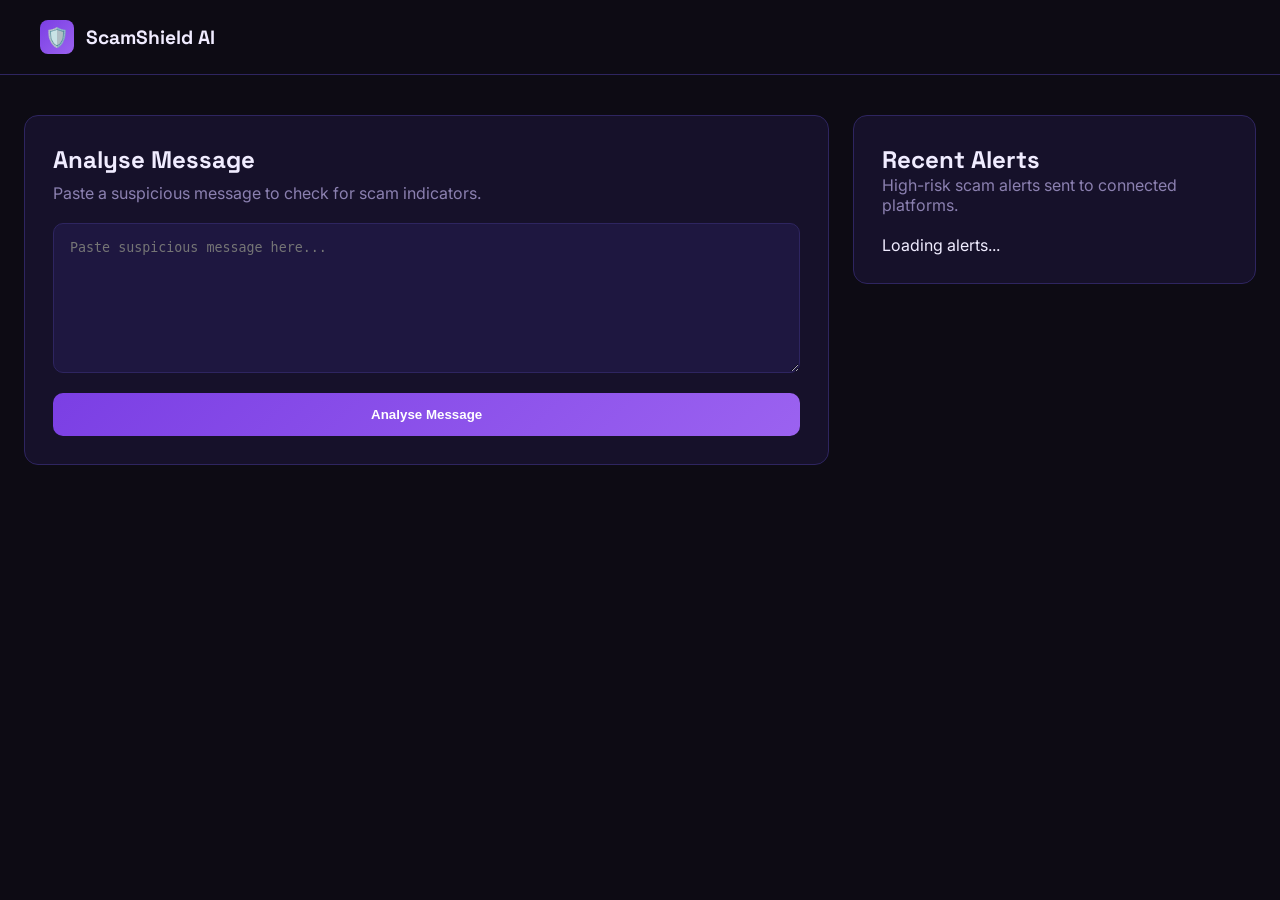
==== frontend/index.html @ b4193069 "Added Frontend" ====
<!DOCTYPE html>
<html lang="en">
<head>
  <meta charset="UTF-8">
  <meta name="viewport" content="width=device-width, initial-scale=1.0">
  <title>ScamShield AI</title>

  <link rel="preconnect" href="https://fonts.googleapis.com">
  <link rel="preconnect" href="https://fonts.gstatic.com" crossorigin>
  <link
    href="https://fonts.googleapis.com/css2?family=Inter:wght@400;500;600;700&family=Space+Grotesk:wght@500;700&display=swap"
    rel="stylesheet"
  >

  <link rel="stylesheet" href="styles.css">
</head>
<body>

  <nav>
    <div class="logo">
      <div class="logo-icon">🛡️</div>
      ScamShield AI
    </div>
  </nav>

  <main>

    <section class="card">

      <h1>Analyse Message</h1>

      <p class="subtitle">
        Paste a suspicious message to check for scam indicators.
      </p>

      <textarea
        id="msgInput"
        placeholder="Paste suspicious message here..."
      ></textarea>

      <button
        class="analyse-btn"
        onclick="analyseMessage()"
      >
        Analyse Message
      </button>

      <div
        class="result"
        id="result"
        style="display:none;"
      >

        <div class="result-header">

          <span class="risk-badge" id="riskLabel">
            HIGH RISK
          </span>

          <span class="risk-score" id="riskScore">
            Score: 0/100
          </span>

        </div>

        <h3>Why was this flagged?</h3>
        <p id="resultWhy"></p>
        <div
          class="result-tags"
          id="resultTags"
        ></div>
        <div
          id="decisionPanel"
          style="display:none;"
        >
          <div class="cooling-banner">
            Please take a moment before continuing.
            Time remaining:
            <span id="coolingTimer">30</span>s
          </div>
          <div class="override-row">
            <button
              class="btn-override btn-dismiss"
              onclick="cancelAction()"
            >
              Cancel
            </button>
            <button
              class="btn-override btn-confirm"
              id="proceedBtn"
              disabled
              onclick="proceedAnyway()"
            >
              Proceed Anyway
          </button>
          </div>
        </div>
        <div
          id="escalationPanel"
          style="display:none;"
        >
          <h3>🚨 Payment Blocked</h3>
          <p>
            This transaction has been escalated to a fraud analyst
            for manual review.
          </p>
          <p>
            Reference Number:
            <strong id="referenceNumber"></strong>
          </p>

        </div>
        </div>
    </section>
    <section class="card alerts-card">

      <h2>Recent Alerts</h2>

      <p class="subtitle">
        High-risk scam alerts sent to connected platforms.
      </p>

      <div id="alertsList">
        Loading alerts...
      </div>

    </section>

  </main>

  <script src="app.js"></script>
</body>
</html>
---- frontend/styles.css ----
* {
  margin: 0;
  padding: 0;
  box-sizing: border-box;
}

:root {
  --bg: #0D0B14;
  --surface: #16112A;
  --surface2: #1E1740;
  --border: #2E2560;

  --violet: #7B3FE4;
  --violet-mid: #9B62F0;
  --violet-soft: #C4A8FF;

  --text: #F0ECFF;
  --muted: #8B80B0;

  --green: #2ECC71;
  --amber: #F39C12;
  --red: #E74C3C;
}

body {
  font-family: "Inter", sans-serif;
  background: var(--bg);
  color: var(--text);
  min-height: 100vh;
}

nav {
  padding: 20px 40px;
  border-bottom: 1px solid var(--border);
}

.logo {
  display: flex;
  align-items: center;
  gap: 12px;

  font-family: "Space Grotesk", sans-serif;
  font-size: 1.2rem;
  font-weight: 700;
}

.logo-icon {
  width: 34px;
  height: 34px;

  display: flex;
  align-items: center;
  justify-content: center;

  border-radius: 8px;

  background: linear-gradient(
    135deg,
    var(--violet),
    var(--violet-mid)
  );
}

main {
    max-width: 1400px;
    margin: 40px auto;
    padding: 0 24px;

    display: grid;
    grid-template-columns: 2fr 1fr;
    gap: 24px;

    align-items: start;
}

.card {
  background: var(--surface);
  border: 1px solid var(--border);
  border-radius: 14px;
  padding: 28px;
}


h1,
h2,
h3 {
  font-family: "Space Grotesk", sans-serif;
}

h1 {
  margin-bottom: 8px;
}

.subtitle {
  color: var(--muted);
  margin-bottom: 20px;
}

textarea {
  width: 100%;
  min-height: 150px;

  padding: 16px;

  background: var(--surface2);
  color: var(--text);

  border: 1px solid var(--border);
  border-radius: 10px;

  resize: vertical;
}

textarea:focus {
  outline: none;
  border-color: var(--violet);
}

.analyse-btn {
  width: 100%;
  margin-top: 16px;
  padding: 14px;

  border: none;
  border-radius: 10px;

  background: linear-gradient(
    135deg,
    var(--violet),
    var(--violet-mid)
  );

  color: white;
  font-weight: 600;

  cursor: pointer;
}

.result {
  margin-top: 24px;
}

.result-header {
  display: flex;
  align-items: center;
  gap: 12px;
  margin-bottom: 16px;
}

.risk-badge {
  padding: 6px 12px;
  border-radius: 999px;

  background: rgba(231, 76, 60, 0.15);
  color: var(--red);

  font-size: 0.75rem;
  font-weight: 700;
}

.risk-score {
  font-family: "Space Grotesk", sans-serif;
  font-size: 1.3rem;
  font-weight: 700;
  color: var(--red);
}

.result-tags {
  display: flex;
  flex-wrap: wrap;
  gap: 8px;

  margin-top: 16px;
  margin-bottom: 20px;
}

.tag {
  padding: 5px 10px;

  border-radius: 6px;

  background: var(--surface2);
  border: 1px solid var(--border);

  color: var(--violet-soft);
  font-size: 0.8rem;
}

.override-row {
  display: flex;
  gap: 12px;
}

.btn-override {
  flex: 1;
  padding: 12px;

  border-radius: 8px;
  cursor: pointer;
}

.btn-confirm {
  border: 1px solid rgba(231, 76, 60, 0.3);
  background: rgba(231, 76, 60, 0.15);
  color: var(--red);
}

.btn-dismiss {
  border: 1px solid var(--border);
  background: var(--surface2);
  color: var(--text);
}

.alert-item {
  display: flex;
  align-items: center;
  gap: 12px;

  padding: 14px 0;

  border-bottom: 1px solid var(--border);
}

.alert-item:last-child {
  border-bottom: none;
}

.alert-dot {
  width: 10px;
  height: 10px;
  border-radius: 50%;
}

.alert-dot.high {
  background: var(--red);
}

.alert-dot.medium {
  background: var(--amber);
}

.alert-dot.low {
  background: var(--green);
}
.cooling-banner {
  margin-top: 16px;
  padding: 12px;

  background: rgba(123, 63, 228, 0.12);
  border: 1px solid rgba(123, 63, 228, 0.3);
  border-radius: 8px;

  color: var(--violet-soft);
  font-size: 0.85rem;
}

.cooling-banner span {
  font-weight: 700;
}
.nav-link {
  color: var(--violet-soft);
  text-decoration: none;
  font-size: 0.9rem;
  font-weight: 600;
}

.nav-link:hover {
  opacity: 0.8;
}
#decisionPanel {
  margin-top: 20px;
}

#escalationPanel {
  margin-top: 20px;
  padding: 18px;

  background: rgba(231, 76, 60, 0.1);
  border: 1px solid rgba(231, 76, 60, 0.3);
  border-radius: 10px;
}

#referenceNumber {
  color: var(--violet-soft);
}

.btn-confirm:disabled {
  opacity: 0.5;
  cursor: not-allowed;
}
.override-row {
  display: flex;
  gap: 16px; /* was 12px */
  margin-top: 16px;
}

.btn-override {
  flex: 1;
  padding: 14px;
  border-radius: 10px;
  cursor: pointer;
  font-weight: 600;
  transition: all 0.2s ease;
}
.btn-confirm {
  border: 1px solid rgba(231, 76, 60, 0.5);
  background: rgba(231, 76, 60, 0.22);
  color: #ff6b57;
}

.btn-confirm:hover {
  background: rgba(231, 76, 60, 0.35);
  transform: translateY(-1px);
}

.btn-dismiss {
  border: 1px solid #4c3c8c;
  background: #241b4d;
  color: #ffffff;
}

.btn-dismiss:hover {
  background: #302261;
  transform: translateY(-1px);
}
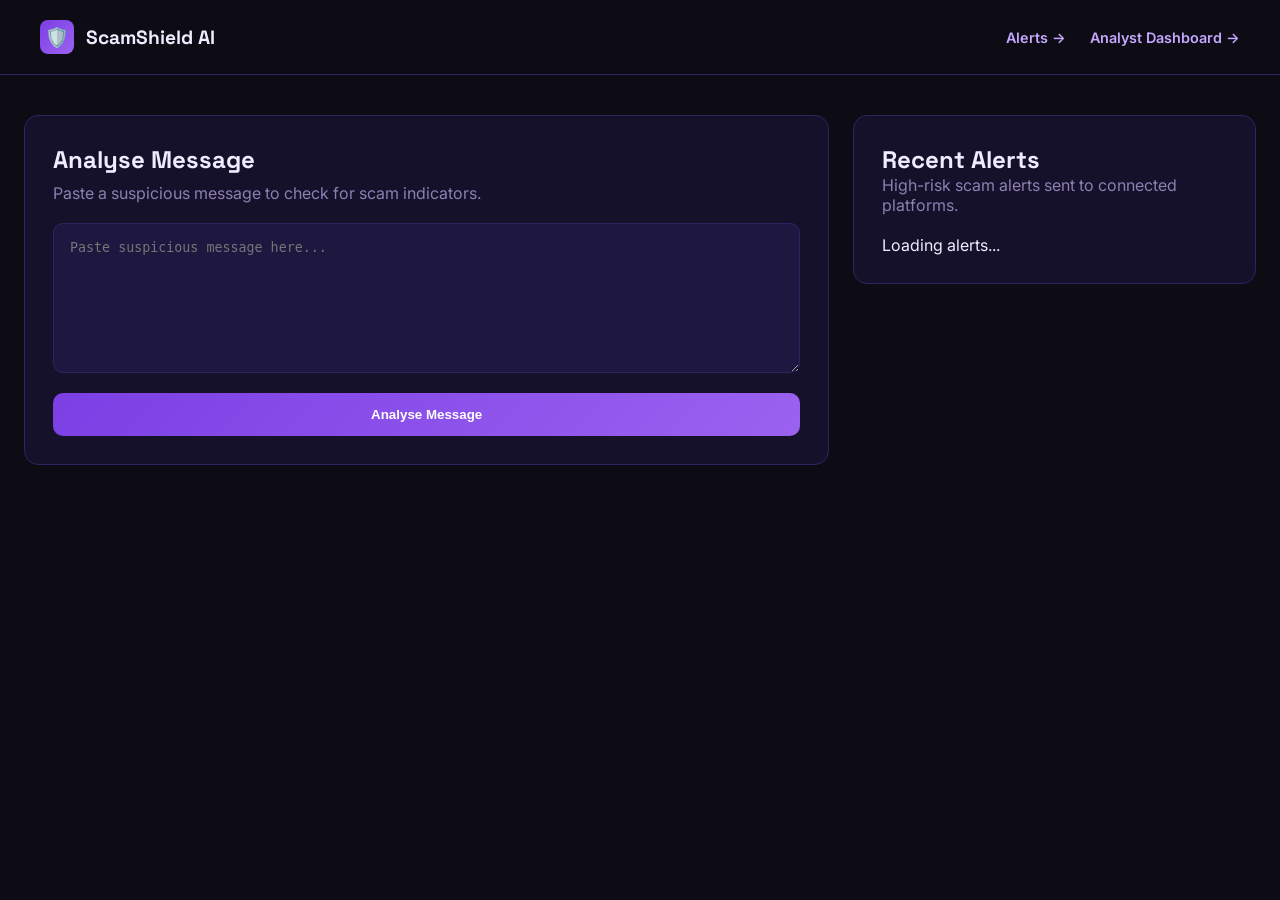
==== commit 8e6e33bf: "Added analyst page" ====
--- a/frontend/index.html
+++ b/frontend/index.html
@@ -20,6 +20,10 @@
     <div class="logo">
       <div class="logo-icon">🛡️</div>
       ScamShield AI
+    </div>
+    <div class="nav-links">
+      <a href="alerts.html" class="nav-link">Alerts →</a>
+      <a href="analyst.html" class="nav-link">Analyst Dashboard →</a>
     </div>
   </nav>
 
--- a/frontend/styles.css
+++ b/frontend/styles.css
@@ -32,6 +32,15 @@
 nav {
   padding: 20px 40px;
   border-bottom: 1px solid var(--border);
+
+  display: flex;
+  align-items: center;
+  justify-content: space-between;
+}
+
+.nav-links {
+  display: flex;
+  gap: 24px;
 }
 
 .logo {
@@ -162,6 +171,26 @@
   font-family: "Space Grotesk", sans-serif;
   font-size: 1.3rem;
   font-weight: 700;
+  color: var(--red);
+}
+
+.result.low .risk-badge,
+.result.low .risk-score {
+  background: rgba(46, 204, 113, 0.15);
+  color: var(--green);
+}
+
+.result.medium .risk-badge,
+.result.medium .risk-score {
+  background: rgba(243, 156, 18, 0.15);
+  color: var(--amber);
+}
+
+.result.high .risk-badge,
+.result.high .risk-score,
+.result.critical .risk-badge,
+.result.critical .risk-score {
+  background: rgba(231, 76, 60, 0.15);
   color: var(--red);
 }
 
@@ -322,4 +351,31 @@
 .btn-dismiss:hover {
   background: #302261;
   transform: translateY(-1px);
+}
+
+main.single-column {
+  display: block;
+  max-width: 800px;
+}
+
+.escalation-item {
+  padding: 18px 0;
+  border-bottom: 1px solid var(--border);
+}
+
+.escalation-item:last-child {
+  border-bottom: none;
+}
+
+.escalation-row {
+  display: flex;
+  align-items: center;
+  justify-content: space-between;
+  margin-bottom: 8px;
+}
+
+.escalation-id {
+  color: var(--muted);
+  font-size: 0.8rem;
+  font-family: "Space Grotesk", sans-serif;
 }
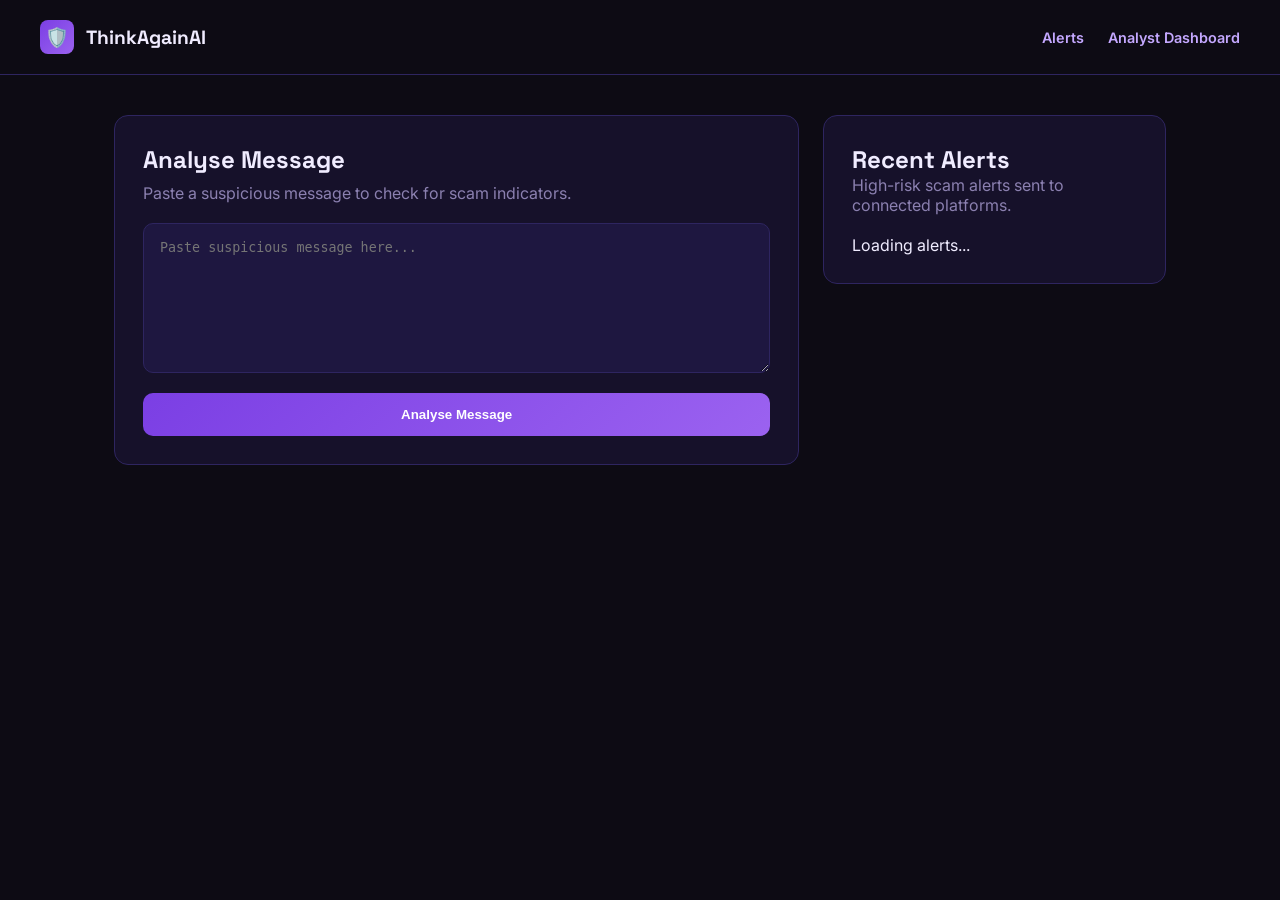
==== commit e00b9165: "Rebranded all files, then added pagination" ====
--- a/frontend/index.html
+++ b/frontend/index.html
@@ -3,7 +3,7 @@
 <head>
   <meta charset="UTF-8">
   <meta name="viewport" content="width=device-width, initial-scale=1.0">
-  <title>ScamShield AI</title>
+  <title>ThinkAgainAI</title>
 
   <link rel="preconnect" href="https://fonts.googleapis.com">
   <link rel="preconnect" href="https://fonts.gstatic.com" crossorigin>
@@ -17,17 +17,17 @@
 <body>
 
   <nav>
-    <div class="logo">
+    <a href="index.html" class="logo">
       <div class="logo-icon">🛡️</div>
-      ScamShield AI
-    </div>
+      ThinkAgainAI
+    </a>
     <div class="nav-links">
-      <a href="alerts.html" class="nav-link">Alerts →</a>
-      <a href="analyst.html" class="nav-link">Analyst Dashboard →</a>
+      <a href="alerts.html" class="nav-link">Alerts</a>
+      <a href="analyst.html" class="nav-link">Analyst Dashboard</a>
     </div>
   </nav>
 
-  <main>
+  <main class="with-sidebar">
 
     <section class="card">
 
--- a/frontend/styles.css
+++ b/frontend/styles.css
@@ -22,11 +22,13 @@
   --red: #E74C3C;
 }
 
-body {
+html, body {
   font-family: "Inter", sans-serif;
   background: var(--bg);
   color: var(--text);
   min-height: 100vh;
+  overflow-x: hidden;
+  width: 100%;
 }
 
 nav {
@@ -51,6 +53,9 @@
   font-family: "Space Grotesk", sans-serif;
   font-size: 1.2rem;
   font-weight: 700;
+
+  color: var(--text);
+  text-decoration: none;
 }
 
 .logo-icon {
@@ -71,15 +76,22 @@
 }
 
 main {
-    max-width: 1400px;
+    max-width: 800px;
     margin: 40px auto;
     padding: 0 24px;
 
+    display: flex;
+    flex-direction: column;
+    gap: 24px;
+}
+
+@media (min-width: 1024px) {
+  main.with-sidebar {
+    max-width: 1100px;
     display: grid;
     grid-template-columns: 2fr 1fr;
-    gap: 24px;
-
     align-items: start;
+  }
 }
 
 .card {
@@ -254,6 +266,12 @@
   border-bottom: none;
 }
 
+.alert-timestamp {
+  margin-left: auto;
+  color: var(--muted);
+  font-size: 13px;
+}
+
 .alert-dot {
   width: 10px;
   height: 10px;
@@ -270,6 +288,34 @@
 
 .alert-dot.low {
   background: var(--green);
+}
+
+.pagination {
+  display: flex;
+  align-items: center;
+  justify-content: center;
+  gap: 16px;
+  margin-top: 16px;
+  padding-top: 16px;
+  border-top: 1px solid var(--border);
+}
+
+.pagination button {
+  flex: none;
+  padding: 8px 16px;
+  border: 1px solid var(--border);
+  background: var(--surface2);
+  color: var(--text);
+}
+
+.pagination button:disabled {
+  opacity: 0.4;
+  cursor: not-allowed;
+}
+
+.pagination span {
+  color: var(--muted);
+  font-size: 14px;
 }
 .cooling-banner {
   margin-top: 16px;
@@ -353,11 +399,6 @@
   transform: translateY(-1px);
 }
 
-main.single-column {
-  display: block;
-  max-width: 800px;
-}
-
 .escalation-item {
   padding: 18px 0;
   border-bottom: 1px solid var(--border);
@@ -378,4 +419,80 @@
   color: var(--muted);
   font-size: 0.8rem;
   font-family: "Space Grotesk", sans-serif;
+}
+
+@media (max-width: 768px) {
+  nav {
+    padding: 16px 20px;
+    flex-wrap: wrap;
+    gap: 12px;
+  }
+
+  .nav-links {
+    gap: 16px;
+    flex-wrap: wrap;
+  }
+
+  main {
+    margin: 20px auto;
+    padding: 0 16px;
+    max-width: 100%;
+    gap: 16px;
+  }
+
+  .card {
+    padding: 20px;
+  }
+
+  .result-header {
+    flex-wrap: wrap;
+  }
+
+  .override-row {
+    flex-direction: column;
+  }
+
+  .escalation-row {
+    flex-direction: column;
+    align-items: flex-start;
+    gap: 4px;
+  }
+
+  .alert-item {
+    flex-wrap: wrap;
+  }
+
+  .alert-timestamp {
+    margin-left: 0;
+    width: 100%;
+  }
+
+  .pagination {
+    flex-wrap: wrap;
+    gap: 10px;
+  }
+}
+
+@media (max-width: 480px) {
+  .logo {
+    font-size: 1rem;
+  }
+
+  .nav-link {
+    font-size: 0.8rem;
+  }
+
+  .card {
+    padding: 16px;
+    border-radius: 10px;
+  }
+
+  textarea {
+    min-height: 120px;
+  }
+
+  .pagination button {
+    padding: 8px 12px;
+    font-size: 0.85rem;
+  }
 }
